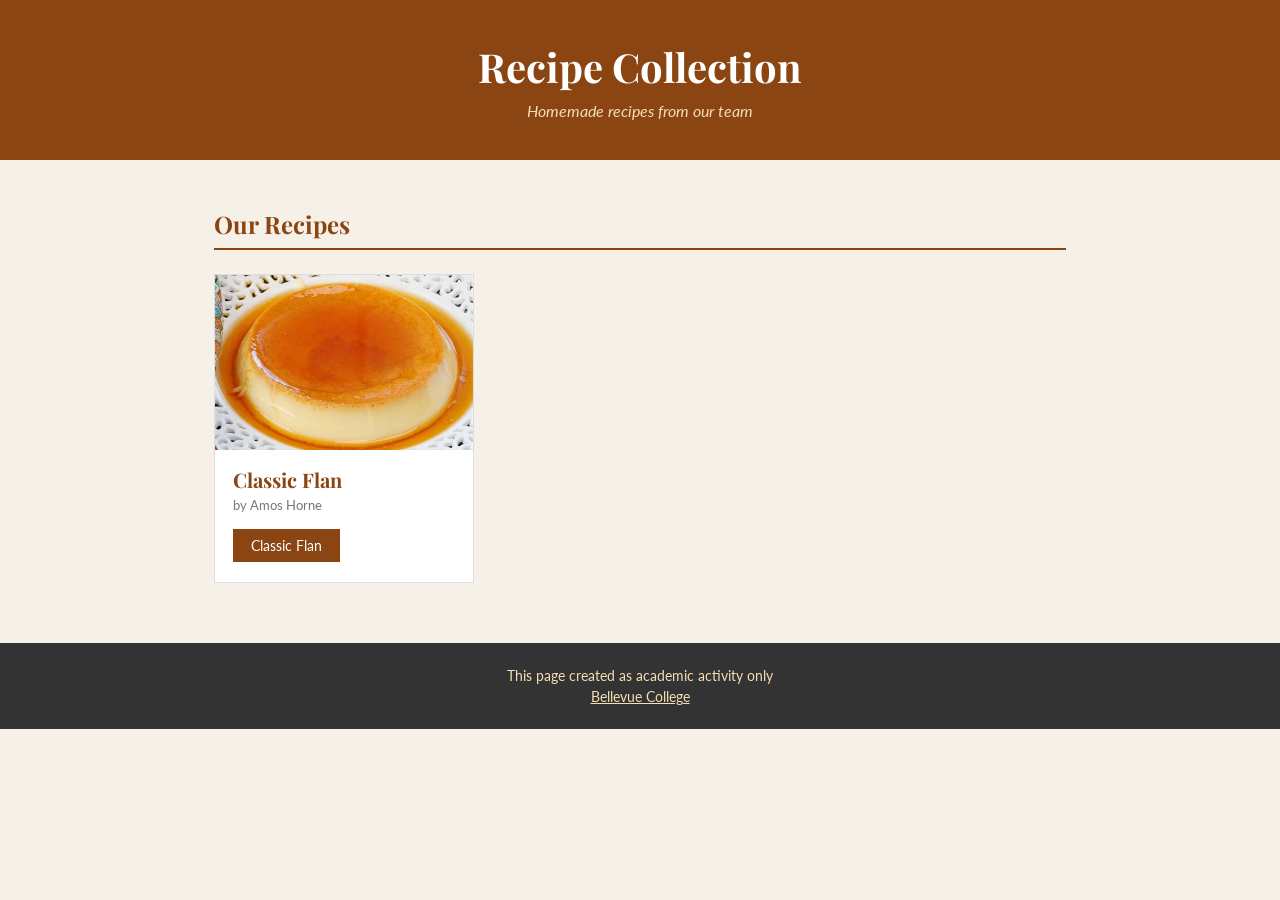
==== index.html @ 40771b03 "Amos' recipe" ====
<!DOCTYPE html>
<html lang="en">
  <head>
    <meta charset="UTF-8">
    <meta name="viewport" content="width=device-width, initial-scale=1.0">
    <title>Recipe Collection</title>
    <link rel="stylesheet" href="https://fonts.googleapis.com/css2?family=Playfair+Display:wght@400;700&family=Lato&display=swap">
    <style>
      *, *::before, *::after { box-sizing: border-box; }

      body {
        font-family: 'Lato', sans-serif;
        background-color: #f5f0e8;
        color: #333;
        margin: 0;
        padding: 0;
      }

      header {
        background-color: #8B4513;
        color: white;
        text-align: center;
        padding: 40px 20px;
      }

      header h1 {
        font-family: 'Playfair Display', serif;
        font-size: 40px;
        margin: 0 0 8px;
      }

      header p {
        font-style: italic;
        color: #f5deb3;
        margin: 0;
        font-size: 16px;
      }

      main {
        max-width: 900px;
        margin: 48px auto;
        padding: 0 24px;
      }

      h2.section-title {
        font-family: 'Playfair Display', serif;
        color: #8B4513;
        font-size: 24px;
        margin: 0 0 24px;
        border-bottom: 2px solid #8B4513;
        padding-bottom: 8px;
      }

      .recipe-grid {
        display: flex;
        flex-wrap: wrap;
        gap: 28px;
      }

      .recipe-card {
        background: white;
        border: 1px solid #ddd;
        width: 260px;
        overflow: hidden;
      }

      .recipe-card img {
        width: 100%;
        height: 175px;
        object-fit: cover;
        display: block;
      }

      .card-body {
        padding: 16px 18px 20px;
      }

      .card-body h3 {
        font-family: 'Playfair Display', serif;
        color: #8B4513;
        font-size: 20px;
        margin: 0 0 4px;
      }

      .contributor {
        font-size: 13px;
        color: #777;
        margin: 0 0 16px;
      }

      .card-body a {
        display: inline-block;
        background-color: #8B4513;
        color: white;
        text-decoration: none;
        padding: 8px 18px;
        font-size: 14px;
      }

      .card-body a:hover {
        background-color: #6b3410;
      }

      footer {
        background-color: #333;
        color: #f5deb3;
        text-align: center;
        padding: 20px;
        font-size: 14px;
        margin-top: 60px;
      }

      footer p { margin: 4px 0; }

      footer a {
        color: #f5deb3;
        text-decoration: underline;
      }
    </style>
  </head>
  <body>

    <header>
      <h1>Recipe Collection</h1>
      <p>Homemade recipes from our team</p>
    </header>

    <main>
      <h2 class="section-title">Our Recipes</h2>
      <div class="recipe-grid">

        <div class="recipe-card">
          <img src="recipes/images/flan.png" alt="Classic Flan">
          <div class="card-body">
            <h3>Classic Flan</h3>
            <p class="contributor">by Amos Horne</p>
            <a href="recipes/Flan.html">Classic Flan</a>
          </div>
        </div>

      </div>
    </main>

    <footer>
      <p>This page created as academic activity only</p>
      <p><a href="https://www.bellevuecollege.edu" target="_blank">Bellevue College</a></p>
    </footer>

  </body>
</html>
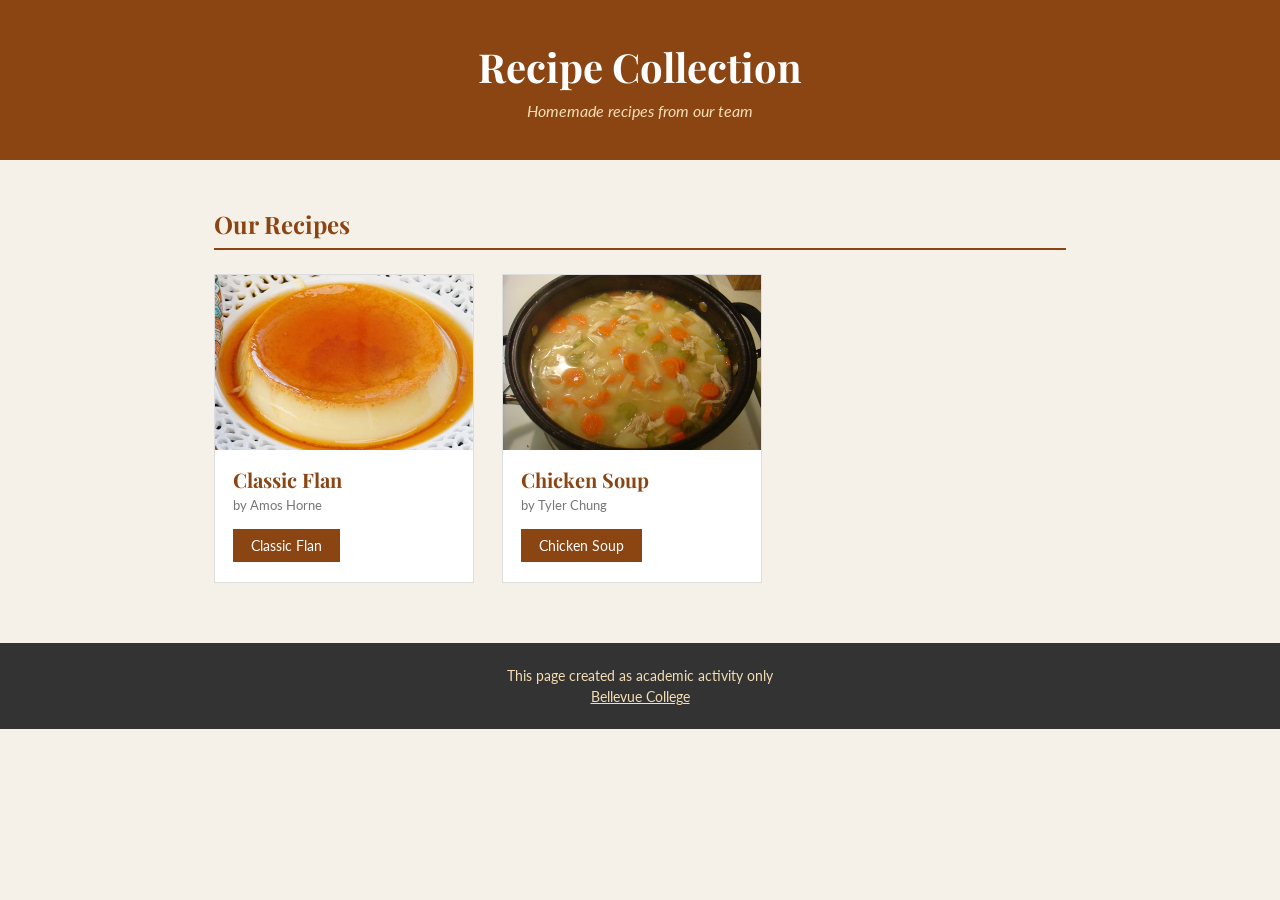
==== commit 6f5d502d: "Update index.html with Chicken Soup" ====
--- a/index.html
+++ b/index.html
@@ -130,11 +130,20 @@
       <div class="recipe-grid">
 
         <div class="recipe-card">
-          <img src="recipes/images/flan.png" alt="Classic Flan">
+          <img src="images/flan.png" alt="Classic Flan">
           <div class="card-body">
             <h3>Classic Flan</h3>
             <p class="contributor">by Amos Horne</p>
-            <a href="recipes/Flan.html">Classic Flan</a>
+            <a href="html/Flan.html">Classic Flan</a>
+          </div>
+        </div>
+
+        <div class="recipe-card">
+          <img src="images/chicken-soup.jpg" alt="Chicken Soup">
+          <div class="card-body">
+            <h3>Chicken Soup</h3>
+            <p class="contributor">by Tyler Chung</p>
+            <a href="html/chicken_soup.html">Chicken Soup</a>
           </div>
         </div>
 
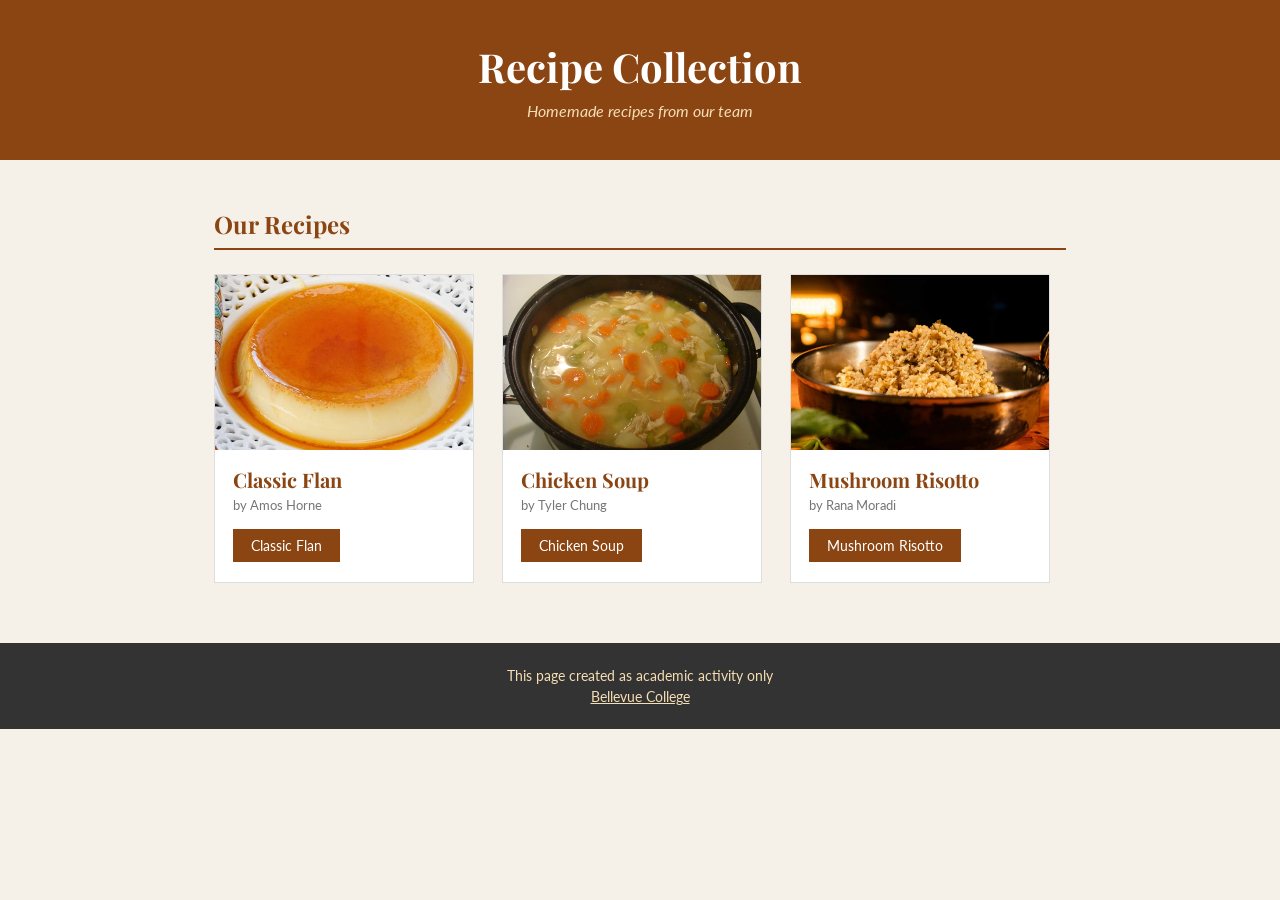
==== commit 8f56c073: "Update index.html" ====
--- a/index.html
+++ b/index.html
@@ -134,7 +134,7 @@
           <div class="card-body">
             <h3>Classic Flan</h3>
             <p class="contributor">by Amos Horne</p>
-            <a href="html/Flan.html">Classic Flan</a>
+            <a href="html/flan.html">Classic Flan</a>
           </div>
         </div>
 
@@ -143,7 +143,16 @@
           <div class="card-body">
             <h3>Chicken Soup</h3>
             <p class="contributor">by Tyler Chung</p>
-            <a href="html/chicken_soup.html">Chicken Soup</a>
+            <a href="html/chicken-soup.html">Chicken Soup</a>
+          </div>
+        </div>
+        
+        <div class="recipe-card">
+          <img src="images/mushroom-risotto.jpg" alt="Mushroom Risotto">
+          <div class="card-body">
+            <h3>Mushroom Risotto</h3>
+            <p class="contributor">by Rana Moradi</p>
+            <a href="html/mushroom-risotto.html">Mushroom Risotto</a>
           </div>
         </div>
 
